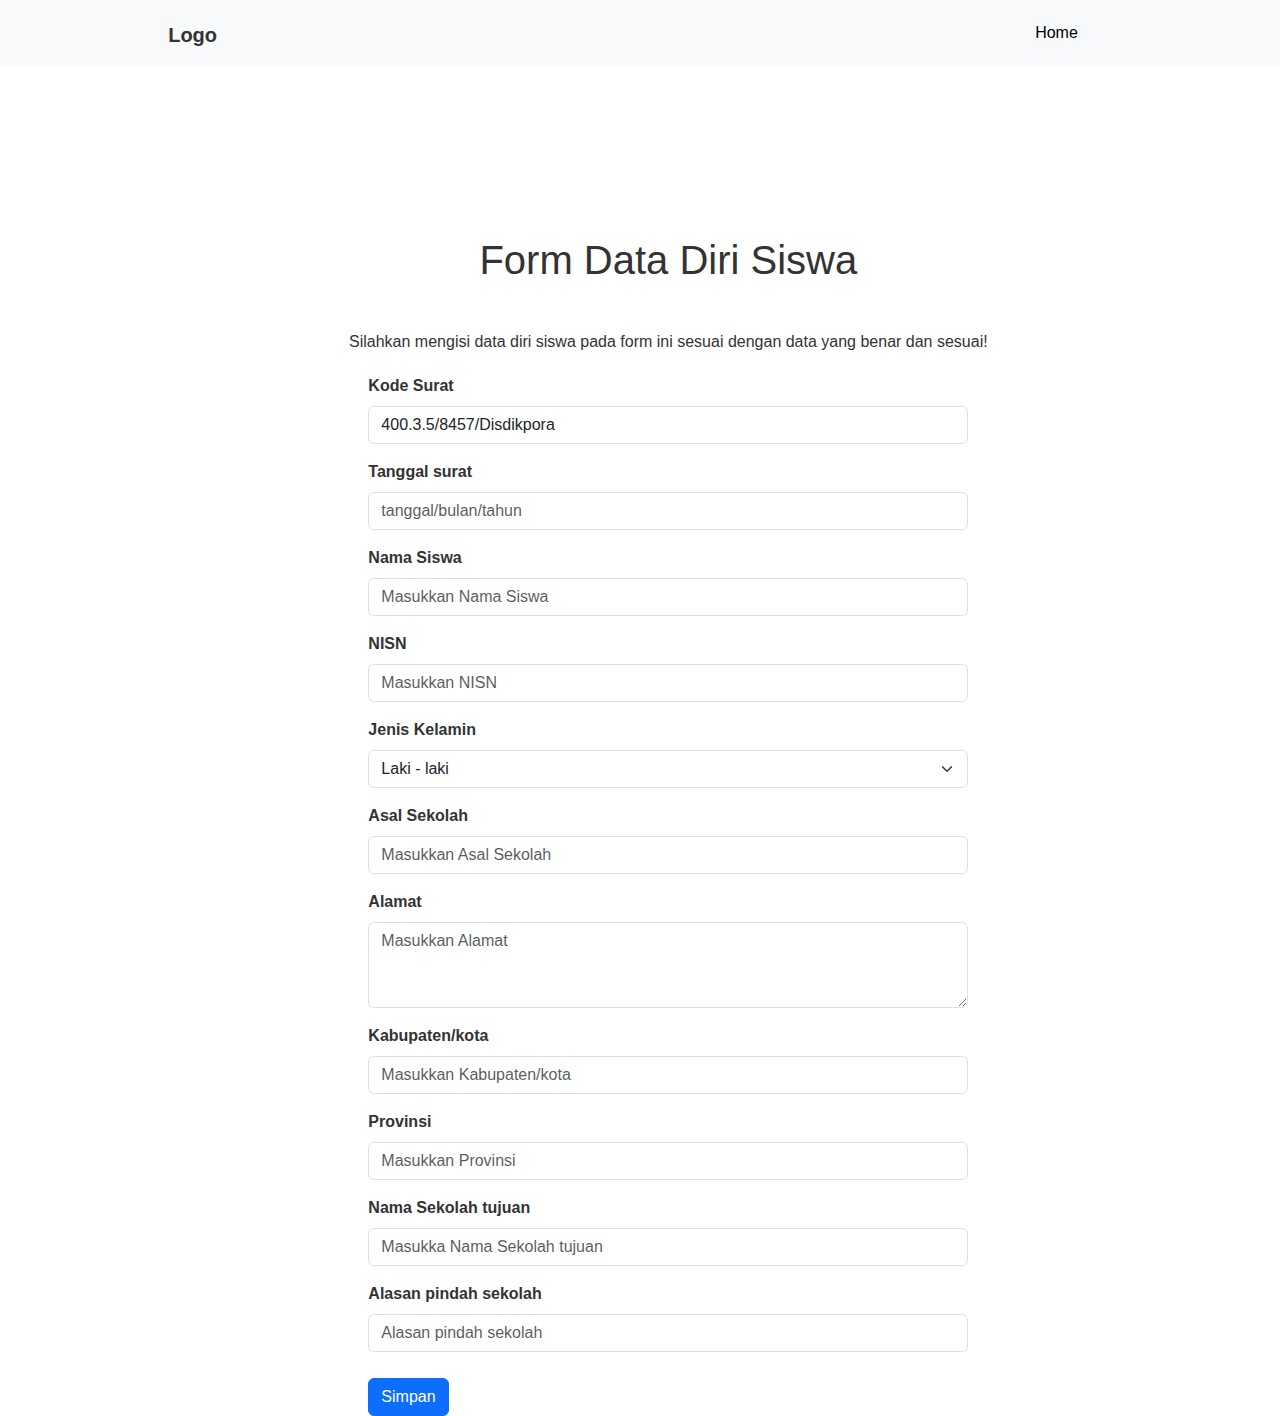
==== form.html @ 7587765e "first commit" ====
<!DOCTYPE html>
<html lang="id">
<head>
    <meta charset="UTF-8">
    <meta name="viewport" content="width=device-width, initial-scale=1.0">
    <title>Judul Halaman</title>
    <!-- Link ke Bootstrap CSS dari CDN -->
    <link href="https://cdn.jsdelivr.net/npm/bootstrap@5.3.3/dist/css/bootstrap.min.css" rel="stylesheet">
    <!-- Link ke CSS kustom Anda -->
    <link rel="stylesheet" href="form.css">
    <style>
        /* CSS Kustom */
        .header-content {
            height: 100vh; /* Menggunakan tinggi 100% dari viewport */
            display: flex;
            flex-direction: column;
            justify-content: center;
            align-items: center;
        }
        .navbar {
            background-color: rgba(0, 0, 0, 0.0); /* Warna latar belakang navbar dengan opacity */
            border-bottom: none; /* Menghilangkan garis bawah navbar */
        }

        .navbar-brand {
            font-weight: bold; /* Memberi tebal pada brand */
            color: #333; /* Warna teks brand */
            margin-top: 3px; /* Jarak 1 cm dari atas */
            margin-left: 4cm;
        }

        .navbar-nav {
            margin-left: auto; /* Menggeser navbar-nav ke kanan */
            margin-right: 4cm; /* Jarak 4 cm dari tepi kanan halaman */
        }

        .nav-item {
            margin-right: 10px; /* Margin antara item navbar */
        }

        .nav-link {
            color: #333; /* Warna teks link */
            transition: color 0.3s ease; /* Transisi warna saat hover */
        }

        .nav-link:hover {
            color: #007bff; /* Warna teks saat dihover (biru) */
        }

        .header-content {
            text-align: center;
            margin-top: 3rem;
        }

        form {
            max-width: 600px;
            margin: 0 auto;
        }

        /* Custom styling for form elements */
        .form-label {
            font-weight: bold;
        }

        .form-control {
            margin-bottom: 10px;
        }

        .btn-primary {
            margin-top: 10px;
        }
        /* Penyesuaian untuk placeholder menggunakan kelas text-secondary */
        ::placeholder {
            color: #6c757d; /* Warna abu-abu dari kelas text-secondary */
            opacity: 1; /* Pastikan opasitas 1 agar warna benar-benar terlihat */
        }

        /* Gaya dasar untuk seluruh halaman */
        body {
            font-family: Arial, sans-serif;
            background-color: white; /* Warna latar belakang putih */
            margin: 0;
            padding: 0;
            min-height: 100vh; /* Memastikan footer berada di bawah halaman */
            position: relative; /* Memastikan posisi relatif untuk footer positioning */
        }

        header {
            text-align: center;
            padding: 1em 0;
        }

        header h1 {
            margin-top: 13cm; /* Jarak dari atas */
            margin-left: 1.5cm;
            text-align: left;
        }


        /* Gaya responsif */
        @media (max-width: 800px) {
            header h1 {
                font-size: 1.2em;
            }

            .button {
                padding: 8px 16px;
            }

            .main-header {
                padding: 0 10px; /* Sesuaikan padding di layar kecil */
            }

            .header-content {
                flex-direction: column;
                align-items: flex-start;
            }

            .text {
                margin-top: 1cm; /* Jarak 0.5 cm dari atas pada layar kecil */
            }
        }

        @media (max-width: 500px) {
            header h1 {
                font-size: 1.2em;
            }

            .button {
                width: 100%;
                box-sizing: border-box;
                text-align: center;
            }

            .nav-menu {
                flex-direction: column;
                align-items: center;
            }

            .nav-item {
                padding: 5px;
            }

            .nav-logo,
            .nav-item {
                margin-left: 0.5cm; /* Jarak lebih kecil di layar kecil */
                margin-right: 0.5cm; /* Jarak lebih kecil di layar kecil */
            }

            .text {
                margin-top: 1cm; /* Jarak 0.5 cm dari atas pada layar sangat kecil */
            }
        }
        .form-label {
            font-weight: bold; /* Membuat teks label menjadi tebal */
        }
    </style>
</head>
<body>
    <nav class="navbar navbar-expand-lg bg-body-tertiary">
        <div class="container-fluid">
            <a class="navbar-brand" href="#">Logo</a>
            <button class="navbar-toggler" type="button" data-toggle="collapse" data-target="#navbarSupportedContent"
                aria-controls="navbarSupportedContent" aria-expanded="false" aria-label="Toggle navigation">
                <span class="navbar-toggler-icon"></span>
            </button>

            <div class="collapse navbar-collapse" id="navbarSupportedContent">
                <ul class="navbar-nav ml-auto"> <!-- Menggunakan ml-auto untuk menempatkan navbar-nav di kanan -->
                    <li class="nav-item">
                        <a class="nav-link active logout-link" href="index.html">Home</a>
                    </li>
                </ul>
            </div>
        </div>
    </nav>

    <header>
        <div class="header-content">
            <h1>Form Data Diri Siswa</h1>
            <div class="text">
                <p>Silahkan mengisi data diri siswa pada form ini sesuai dengan data yang benar dan sesuai!</p>
                <!-- Formulir Bootstrap -->
                <form id="form-surat">
                    <div class="mb-3">
                        <label for="kode_surat" class="form-label">Kode Surat</label>
                        <input type="text" class="form-control" id="kode_surat" placeholder="" readonly>
                    </div>
                    <div class="mb-3">
                        <label for="tgl" class="form-label">Tanggal surat</label>
                        <input type="text" class="form-control" id="tgl" placeholder="tanggal/bulan/tahun" autocomplete="off">
                        <span id="peringatan" style="color: red;"></span>
                    </div>
                    <div class="mb-3">
                        <label for="nama_siswa" class="form-label">Nama Siswa</label>
                        <input type="text" class="form-control" id="nama_siswa" placeholder="Masukkan Nama Siswa" autocomplete="off">
                    </div>
                    <div class="mb-3">
                        <label for="nisn" class="form-label">NISN</label>
                        <input type="text" class="form-control" id="nisn" placeholder="Masukkan NISN" autocomplete="off">
                    </div>
                    <div class="mb-3">
                        <label for="jenis_kelamin" class="form-label">Jenis Kelamin</label>
                        <select id="jenis_kelamin" class="form-select">
                            <option value="Laki-laki">Laki - laki</option>
                            <option value="Perempuan">Perempuan</option>
                        </select>
                    </div>
                    <div class="mb-3">
                        <label for="asal_sekolah_lama" class="form-label">Asal Sekolah</label>
                        <input type="text" class="form-control" id="asal_sekolah_lama" placeholder="Masukkan Asal Sekolah" autocomplete="off">
                    </div>
                    <div class="mb-3">
                        <label for="alamat" class="form-label">Alamat</label>
                        <textarea class="form-control" id="alamat" rows="3" placeholder="Masukkan Alamat" autocomplete="off"></textarea>
                    </div>
                    <div class="mb-3">
                        <label for="kabupaten" class="form-label">Kabupaten/kota</label>
                        <input type="text" class="form-control" id="kabupaten" placeholder="Masukkan Kabupaten/kota" autocomplete="off">
                    </div>
                    <div class="mb-3">
                        <label for="provinsi" class="form-label">Provinsi</label>
                        <input type="text" class="form-control" id="provinsi" placeholder="Masukkan Provinsi" autocomplete="off">
                    </div>
                    <div class="mb-3">
                        <label for="nama_sekolah_tujuan" class="form-label">Nama Sekolah tujuan</label>
                        <input type="text" class="form-control" id="nama_sekolah_tujuan" placeholder="Masukka Nama Sekolah tujuan" autocomplete="off">
                    </div>
                    <div class="mb-3">
                        <label for="alasan" class="form-label">Alasan pindah sekolah</label>
                        <input type="text" class="form-control" id="alasan" placeholder="Alasan pindah sekolah" autocomplete="off">
                    </div>
                    <button type="submit" class="btn btn-primary">Simpan</button>
                </form>
            </div>
        </div>
    </header>

  
    <script>
        document.addEventListener('DOMContentLoaded', function() {
            var formSurat = document.getElementById('form-surat');
            var peringatan = document.getElementById('peringatan');

            // Muat kode surat terakhir dari localStorage
            var lastSuratNumber = parseInt(localStorage.getItem('lastSuratNumber')) || 8457; // Kode surat awal 8457

            // Fungsi untuk menghasilkan format kode surat
            function generateKodeSurat() {
                var kodeAwal = '400.3.5/';
                return `${kodeAwal}${lastSuratNumber}/Disdikpora`;
            }

            // Tampilkan kode surat awal pada input kode surat
            document.getElementById('kode_surat').value = generateKodeSurat();

            formSurat.addEventListener('submit', function(event) {
                event.preventDefault();

                // Validasi format tanggal
                var tanggalInput = document.getElementById('tgl').value.trim();
                var tanggalValid = isValidDate(tanggalInput);

                if (!tanggalValid) {
                    peringatan.textContent = 'Tulis tanggal sesuai format penulisan contoh: 14 Juni 2024. Surat hanya berlaku satu hari sejak pembuatan surat!';
                    window.scrollTo(0, 0); // Scroll ke atas halaman jika ada kesalahan
                    return;
                } else {
                    peringatan.textContent = ''; // Hapus pesan peringatan jika valid
                }

                // Simpan data ke localStorage
                var data = {
                    kode_surat: generateKodeSurat(), // Menggunakan kode surat terakhir
                    tgl: tanggalInput,
                    nama_siswa: document.getElementById('nama_siswa').value,
                    nisn: document.getElementById('nisn').value,
                    jenis_kelamin: document.getElementById('jenis_kelamin').value,
                    asal_sekolah_lama: document.getElementById('asal_sekolah_lama').value,
                    alamat: document.getElementById('alamat').value,
                    kabupaten: document.getElementById('kabupaten').value,
                    provinsi: document.getElementById('provinsi').value,
                    nama_sekolah_tujuan: document.getElementById('nama_sekolah_tujuan').value,
                    alasan: document.getElementById('alasan').value
                };

                // Simpan kode surat terbaru ke localStorage
                localStorage.setItem('lastSuratNumber', lastSuratNumber + 1);

                localStorage.setItem('formData', JSON.stringify(data));

                // Redirect ke halaman surat.html
                window.location.href = 'surat.html';
            });

            function isValidDate(dateString) {
                // Format yang diharapkan adalah "tanggal bulan tahun" seperti "14 Juni 2024"
                var pattern = /^(\d{1,2})\s+(\w+)\s+(\d{4})$/;
                if (!pattern.test(dateString)) return false;

                var match = dateString.match(pattern);
                var day = parseInt(match[1], 10);
                var month = match[2].toLowerCase(); // Bulan dalam huruf kecil
                var year = parseInt(match[3], 10);

                var months = ['januari', 'februari', 'maret', 'april', 'mei', 'juni', 'juli', 'agustus', 'september', 'oktober', 'november', 'desember'];
                var monthIndex = months.indexOf(month);

                if (monthIndex === -1) return false; // Bulan tidak valid

                var maxDaysInMonth = new Date(year, monthIndex + 1, 0).getDate();
                if (day < 1 || day > maxDaysInMonth) return false; // Tanggal tidak valid

                return true;
            }
        });
    </script>
</body>
</html>
---- form.css ----
.header-content {
    height: 100vh; /* Menggunakan tinggi 100% dari viewport */
    display: flex;
    flex-direction: column;
    justify-content: center;
    align-items: center;
}

/* Penyesuaian untuk placeholder menggunakan kelas text-secondary */
::placeholder {
    color: #6c757d; /* Warna abu-abu dari kelas text-secondary */
    opacity: 1; /* Pastikan opasitas 1 agar warna benar-benar terlihat */
}

/* Gaya dasar untuk seluruh halaman */
body {
    font-family: Arial, sans-serif;
    background-color: #f0f0f0;
    color: #333;
    margin: 0;
    padding: 0;
    min-height: 100vh; /* Memastikan footer berada di bawah halaman */
    position: relative; /* Memastikan posisi relatif untuk footer positioning */
}

header, footer {
    text-align: center;
    padding: 1em 0;
}

header h1 {
    margin-top: 55px; /* Jarak dari atas */
    margin-left: 1.5cm;
    text-align: left;
}

.header-image {
    width: 600px; /* Ukuran foto 600x600px */
    height: 600px;
    margin-top: 1cm;
}

.text {
    margin-top: 1cm; /* Jarak dari atas */
    text-align: left; /* Pusatkan teks ke kiri */
    flex: 1; /* Agar teks tetap sejajar dengan gambar */
    margin-left: 1.5cm;
}

.text h2 {
    font-size: 1.5em; /* Besarkan font h2 */
    margin-bottom: 10px; /* Beri jarak bawah */
}

.text p {
    margin-bottom: 20px; /* Beri jarak bawah */
}

.text .button {
    display: inline-block; /* Tampilkan tombol sebagai inline-block */
    padding: 10px 20px;
    background-color: #007bff;
    color: #fff;
    text-align: center;
    text-decoration: none;
    border-radius: 5px;
}

.text .button:hover {
    background-color: #0056b3;
}

/* Navbar */
.navbar {
    display: flex;
    justify-content: space-between;
    align-items: center;
    background-color: rgba(255, 255, 255, 0.3); /* Transparan */
    padding: 5px;
}

.nav-logo {
    color: #333;
    text-decoration: none;
    font-size: 1.5em;
    margin-left: 50px; /* Jarak dari tepi kiri */
}

.nav-menu {
    list-style: none;
    margin: 0;
    padding: 0;
    display: flex;
}

.nav-item {
    color: #333;
    text-decoration: none;
    padding: 0.5em 1em;
    margin-right: 50px; /* Jarak dari tepi kanan */
}

.nav-item:hover,
.nav-item:focus,
.nav-item:active {
    color: #007bff;
    background-color: rgba(0, 0, 0, 0.1); /* Background transparan saat di-hover atau di-klik */
    border-radius: 5px;
}

img {
    margin-top: 1cm;
}

/* Gaya responsif */
@media (max-width: 800px) {
    header h1, footer p {
        font-size: 1.2em;
    }

    .button {
        padding: 8px 16px;
    }

    .main-header {
        padding: 0 10px; /* Sesuaikan padding di layar kecil */
    }

    .header-content {
        flex-direction: column;
        align-items: flex-start;
    }

    .header-image {
        margin-left: 500cm;
        margin-top: 10px;
        width: 100%; /* Mengisi lebar saat tampilan di layar kecil */
        height: auto; /* Mengatur tinggi agar proporsi tetap terjaga */
    }

    .text {
        margin-top: 1cm; /* Jarak 0.5 cm dari atas pada layar kecil */
    }
}

@media (max-width: 500px) {
    header h1, footer p {
        font-size: 1.2em;
    }

    .button {
        width: 100%;
        box-sizing: border-box;
        text-align: center;
    }

    .nav-menu {
        flex-direction: column;
        align-items: center;
    }

    .nav-item {
        padding: 5px;
    }

    .nav-logo,
    .nav-item {
        margin-left: 0.5cm; /* Jarak lebih kecil di layar kecil */
        margin-right: 0.5cm; /* Jarak lebih kecil di layar kecil */
    }

    .text {
        margin-top: 1cm; /* Jarak 0.5 cm dari atas pada layar sangat kecil */
    }
}

/* Footer */
footer {
    background-color: #000; /* Warna hitam */
    color: #fff; /* Warna tulisan putih */
    position: absolute;
    bottom: 100;
    width: 100%;
    padding: 1em 0;
}
.text .button {
    display: inline-block; /* Tampilkan tombol sebagai inline-block */
    padding: 10px 20px;
    background-color: #007bff;
    color: #fff;
    text-align: center;
    text-decoration: none;
    border-radius: 5px;
    margin-bottom: 20px; /* Jarak di bawah tombol */
}
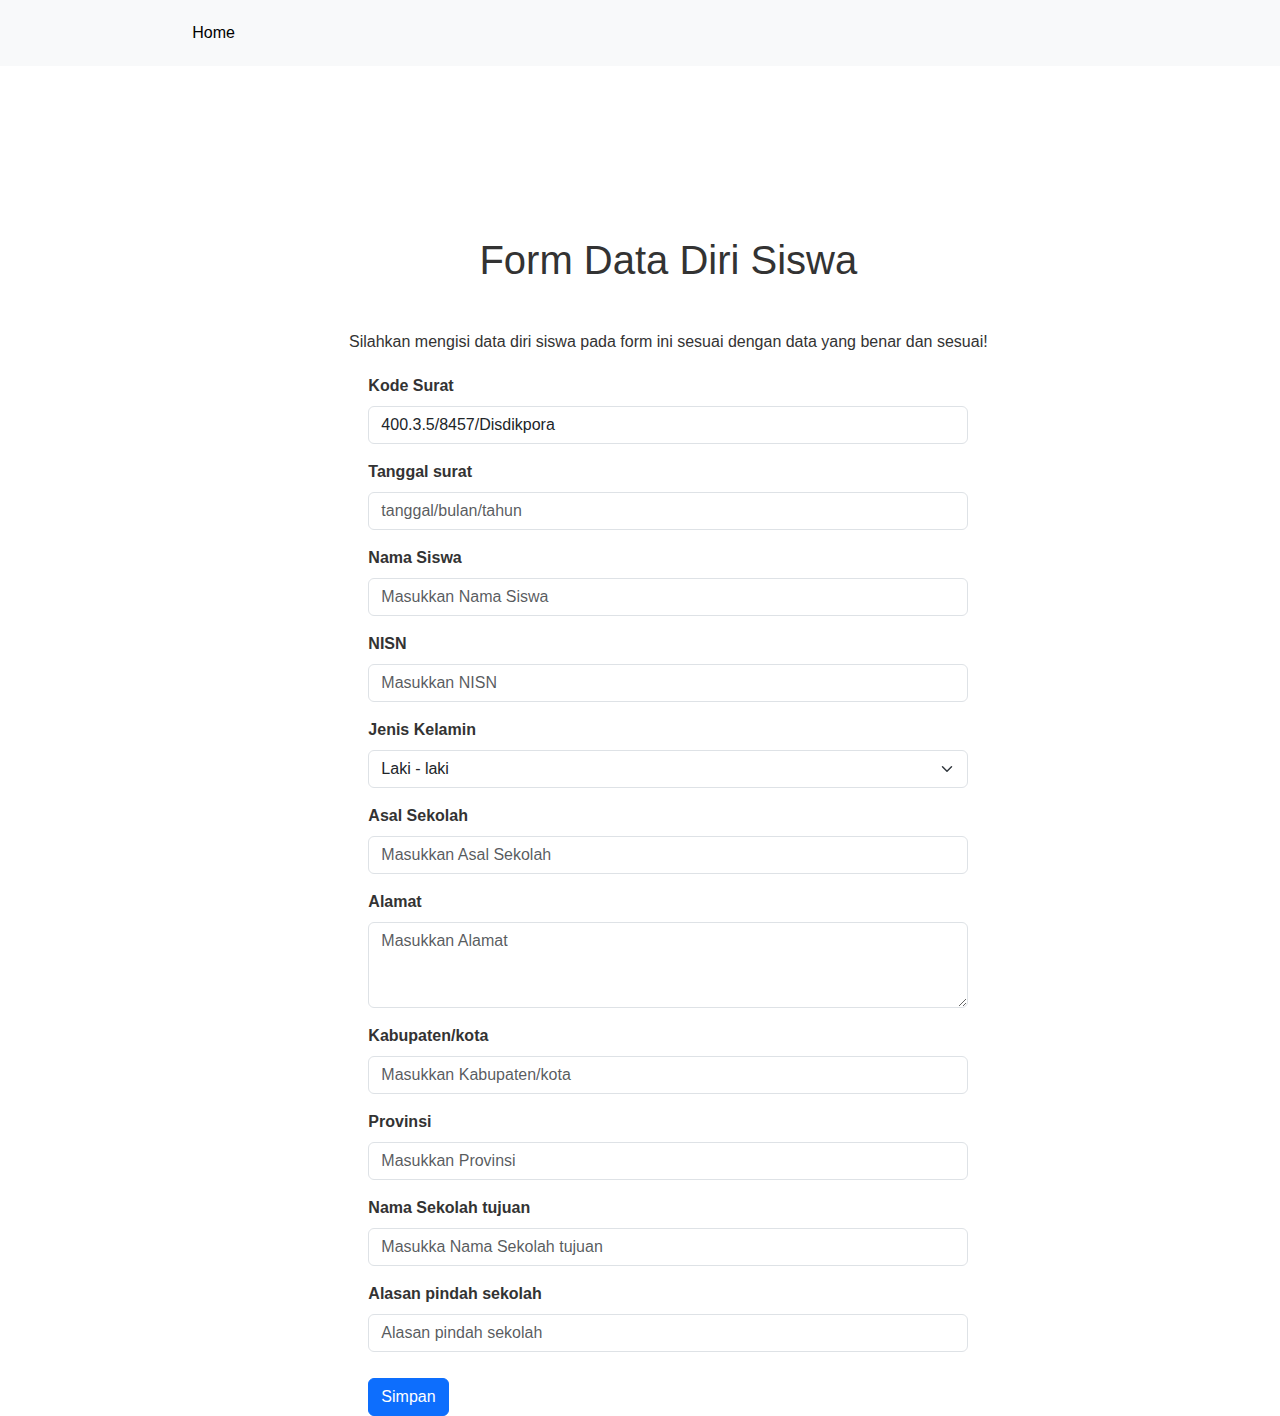
==== commit 949bfda8: "update" ====
--- a/form.html
+++ b/form.html
@@ -3,20 +3,13 @@
 <head>
     <meta charset="UTF-8">
     <meta name="viewport" content="width=device-width, initial-scale=1.0">
-    <title>Judul Halaman</title>
+    <title>Form Data Diri Siswa</title>
     <!-- Link ke Bootstrap CSS dari CDN -->
     <link href="https://cdn.jsdelivr.net/npm/bootstrap@5.3.3/dist/css/bootstrap.min.css" rel="stylesheet">
     <!-- Link ke CSS kustom Anda -->
     <link rel="stylesheet" href="form.css">
     <style>
         /* CSS Kustom */
-        .header-content {
-            height: 100vh; /* Menggunakan tinggi 100% dari viewport */
-            display: flex;
-            flex-direction: column;
-            justify-content: center;
-            align-items: center;
-        }
         .navbar {
             background-color: rgba(0, 0, 0, 0.0); /* Warna latar belakang navbar dengan opacity */
             border-bottom: none; /* Menghilangkan garis bawah navbar */
@@ -34,6 +27,11 @@
             margin-right: 4cm; /* Jarak 4 cm dari tepi kanan halaman */
         }
 
+        .navbar-nav-left {
+            margin-right: auto; /* Menggeser navbar-nav ke kiri */
+            margin-left: 4cm; /* Jarak 4 cm dari tepi kiri halaman */
+        }
+
         .nav-item {
             margin-right: 10px; /* Margin antara item navbar */
         }
@@ -47,6 +45,15 @@
             color: #007bff; /* Warna teks saat dihover (biru) */
         }
 
+        header {
+            text-align: center;
+            padding: 1em 0;
+        }
+
+        header h1 {
+            margin-top: 13cm; /* Jarak dari atas */
+        }
+
         .header-content {
             text-align: center;
             margin-top: 3rem;
@@ -69,6 +76,7 @@
         .btn-primary {
             margin-top: 10px;
         }
+
         /* Penyesuaian untuk placeholder menggunakan kelas text-secondary */
         ::placeholder {
             color: #6c757d; /* Warna abu-abu dari kelas text-secondary */
@@ -85,19 +93,27 @@
             position: relative; /* Memastikan posisi relatif untuk footer positioning */
         }
 
-        header {
-            text-align: center;
-            padding: 1em 0;
-        }
-
-        header h1 {
-            margin-top: 13cm; /* Jarak dari atas */
-            margin-left: 1.5cm;
-            text-align: left;
-        }
-
-
         /* Gaya responsif */
+        @media (max-width: 992px) {
+            .navbar-nav, .navbar-nav-left {
+                margin-left: 0; /* Reset margin untuk navbar-nav */
+                text-align: center; /* Pusatkan link di navbar */
+            }
+
+            .navbar-collapse {
+                justify-content: center; /* Pusatkan toggle button di navbar */
+            }
+
+            .navbar-toggler {
+                margin-right: 0; /* Hapus margin pada toggle button di layar kecil */
+            }
+
+            .nav-item {
+                margin-right: 0;
+                margin-bottom: 10px; /* Tambahkan ruang di bawah setiap item pada layar kecil */
+            }
+        }
+
         @media (max-width: 800px) {
             header h1 {
                 font-size: 1.2em;
@@ -154,22 +170,57 @@
         .form-label {
             font-weight: bold; /* Membuat teks label menjadi tebal */
         }
+        .navbar {
+    background-color: #f8f9fa; /* Ganti warna latar belakang navbar */
+    border-bottom: none; /* Hapus garis bawah navbar */
+}
+
+.navbar-toggler {
+    margin-right: 0; /* Hapus margin pada toggle button di layar kecil */
+}
+
+.nav-link {
+    color: #333; /* Warna teks link */
+    transition: color 0.3s ease; /* Transisi warna saat hover */
+}
+
+.nav-link:hover {
+    color: #007bff; /* Warna teks saat dihover (biru) */
+}
+
+@media (max-width: 992px) {
+    .navbar-nav, .navbar-nav-left {
+        margin-left: 0; /* Reset margin untuk navbar-nav */
+        text-align: center; /* Pusatkan link di navbar */
+    }
+
+    .navbar-collapse {
+        justify-content: center; /* Pusatkan toggle button di navbar */
+    }
+
+    .nav-item {
+        margin-right: 0;
+        margin-bottom: 10px; /* Tambahkan ruang di bawah setiap item pada layar kecil */
+    }
+}
     </style>
 </head>
 <body>
     <nav class="navbar navbar-expand-lg bg-body-tertiary">
         <div class="container-fluid">
-            <a class="navbar-brand" href="#">Logo</a>
             <button class="navbar-toggler" type="button" data-toggle="collapse" data-target="#navbarSupportedContent"
                 aria-controls="navbarSupportedContent" aria-expanded="false" aria-label="Toggle navigation">
                 <span class="navbar-toggler-icon"></span>
             </button>
 
             <div class="collapse navbar-collapse" id="navbarSupportedContent">
-                <ul class="navbar-nav ml-auto"> <!-- Menggunakan ml-auto untuk menempatkan navbar-nav di kanan -->
+                <ul class="navbar-nav navbar-nav-left"> <!-- Navbar kiri -->
                     <li class="nav-item">
                         <a class="nav-link active logout-link" href="index.html">Home</a>
                     </li>
+                </ul>
+                <ul class="navbar-nav ml-auto"> <!-- Navbar kanan -->
+                    <!-- Tambahkan item navbar kanan di sini jika diperlukan -->
                 </ul>
             </div>
         </div>
@@ -236,7 +287,6 @@
         </div>
     </header>
 
-  
     <script>
         document.addEventListener('DOMContentLoaded', function() {
             var formSurat = document.getElementById('form-surat');
